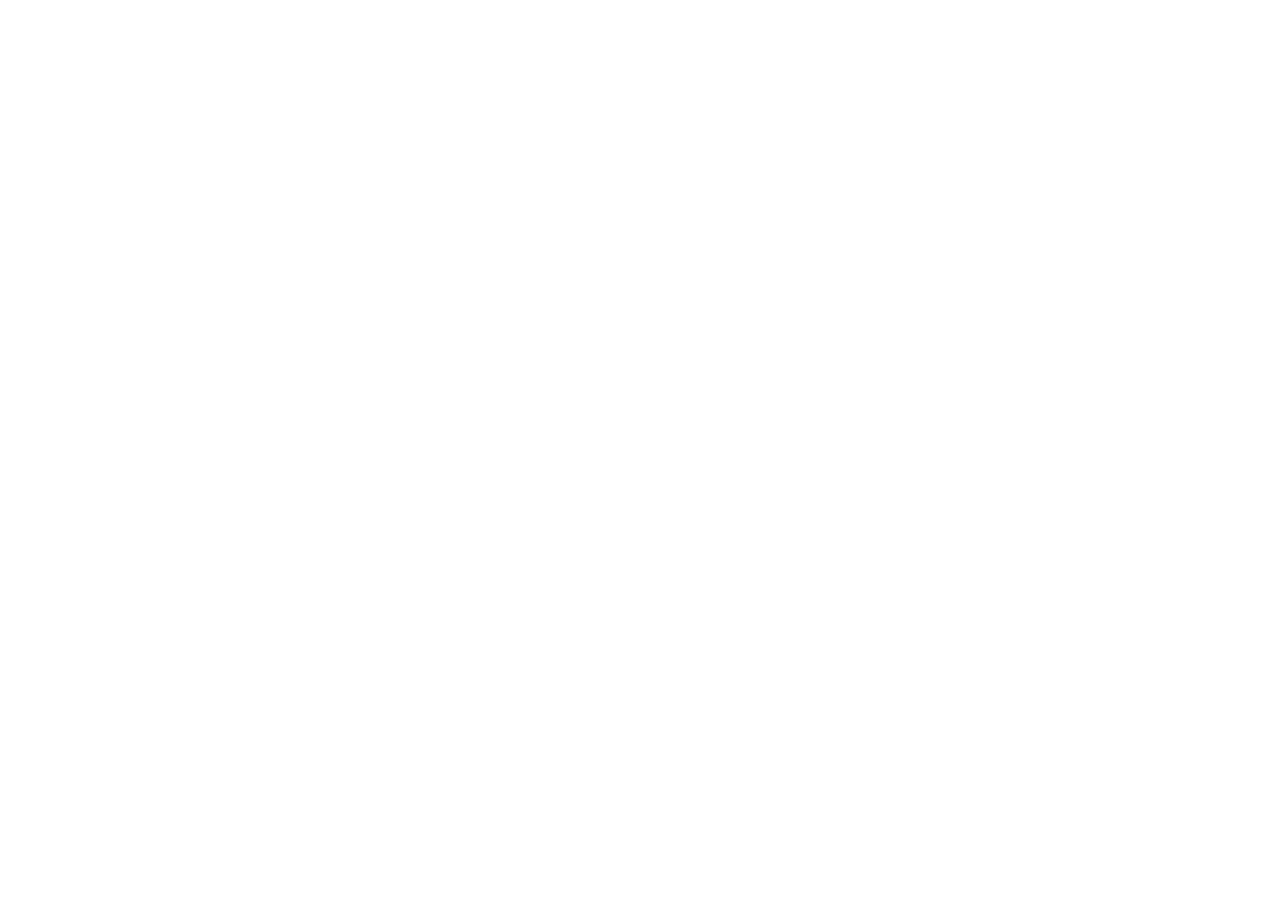
==== index.html @ 6921f5c3 "first commit" ====
<!DOCTYPE html>
<html lang="en">
<head>
    <meta charset="UTF-8">
    <meta http-equiv="X-UA-Compatible" content="IE=edge">
    <meta name="viewport" content="width=device-width, initial-scale=1.0">
    <meta name="author" content="Katia Losignore">
    <meta name="description" content="The Booleaner">
    <title>The Booleaner</title>
    <link rel="stylesheet" href="css/style.css">
</head>
<body>
    
</body>
</html>
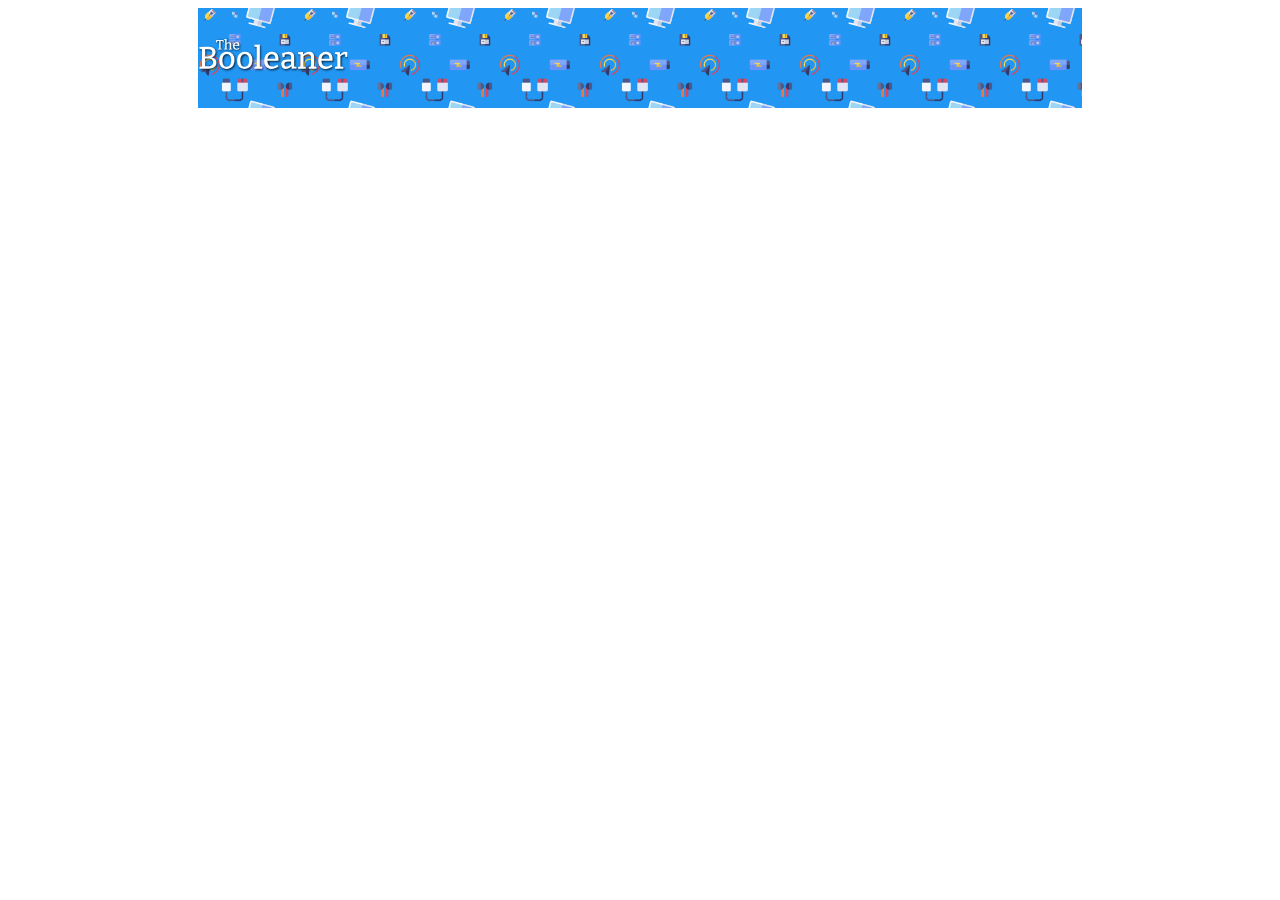
==== commit 50604fec: "added header" ====
--- a/index.html
+++ b/index.html
@@ -10,6 +10,15 @@
     <link rel="stylesheet" href="css/style.css">
 </head>
 <body>
+    <div class="container">
+        <!-- Intestazione principale della pagina -->
+        <header>
+           <img src="img/logo.svg" alt="logo Booleaner">
+        </header>
+    </div>
+            
+            
     
+
 </body>
 </html>--- a/css/style.css
+++ b/css/style.css
@@ -0,0 +1,21 @@
+.container {
+    width: 70%;
+    margin: auto;
+}
+    
+header {
+    height: 100px;
+    line-height: 100px;
+    color: white;
+    background-color: rgba(33,150,243,1);
+    background-image:url('../img/pattern.png');
+    background-size: contain;
+    background-position: 0px 38px;
+
+}
+
+header img {
+    width: 150px;
+    margin-top: 30px;
+}
+    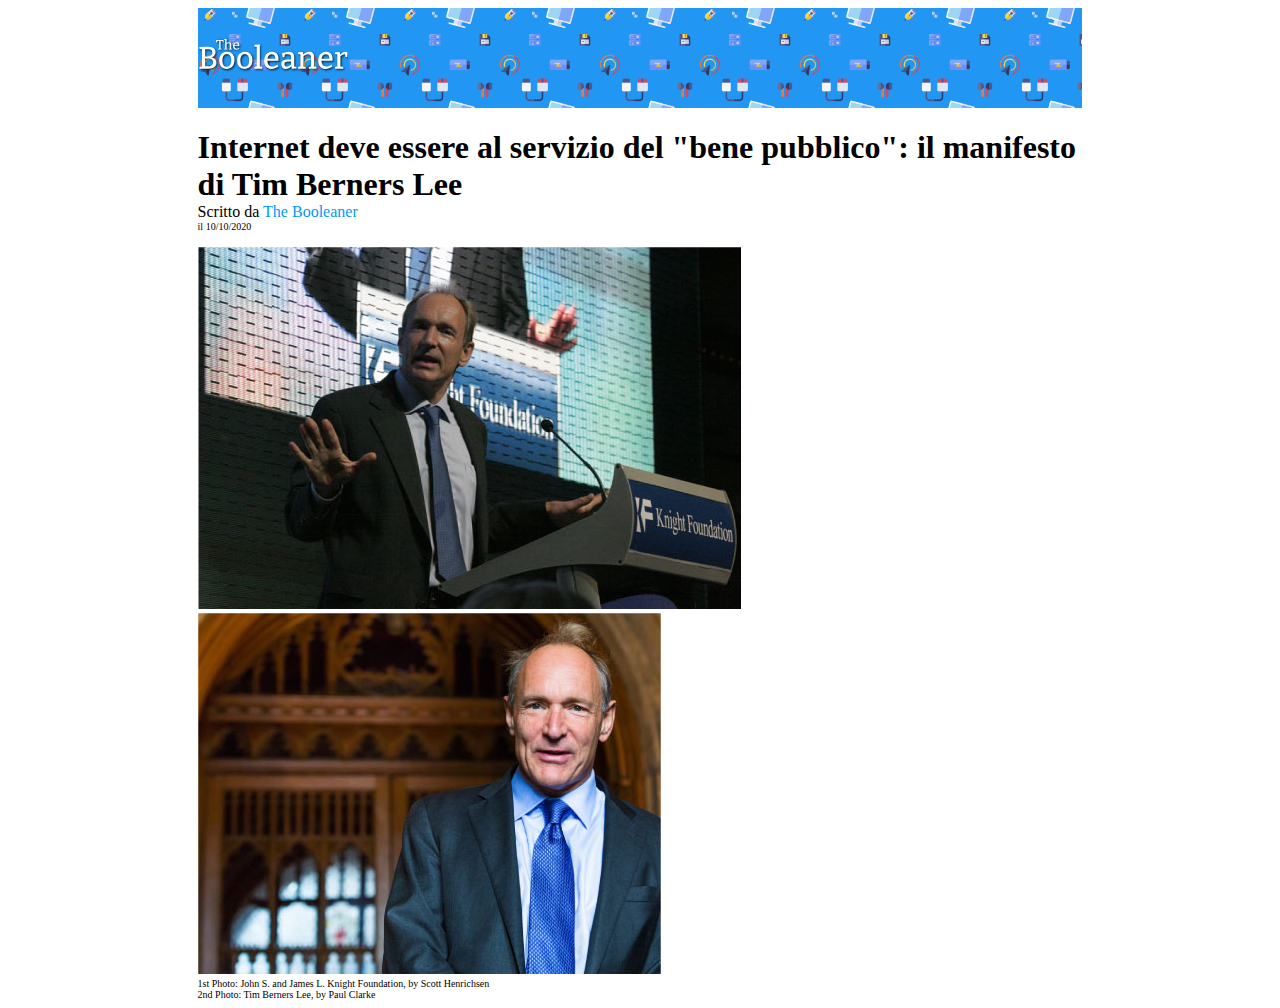
==== commit a29060ae: "added footer" ====
--- a/index.html
+++ b/index.html
@@ -15,6 +15,22 @@
         <header>
            <img src="img/logo.svg" alt="logo Booleaner">
         </header>
+
+        <footer>
+            <h1>Internet deve essere al servizio del "bene pubblico": il manifesto di Tim Berners Lee</h1>
+            <p class="author">Scritto da <span>The Booleaner</span></p>
+            <p id="date">il 10/10/2020</p>
+            <figure>
+                <img src="img/tim-1.jpg" alt="immagine tim1">
+                <img src="img/tim-2.jpg" alt="immagine tim2">
+            </figure>
+            <p class="text">1st Photo: John S. and James L. Knight Foundation, by Scott Henrichsen</p>
+            <p class="text">2nd Photo: Tim Berners Lee, by Paul Clarke</p>
+        </footer>
+
+        
+
+        
     </div>
             
             
--- a/css/style.css
+++ b/css/style.css
@@ -18,4 +18,32 @@
     width: 150px;
     margin-top: 30px;
 }
-    +
+footer span {
+    color:rgb(0, 153, 255);
+}
+
+.author {
+    margin-bottom: 0;
+    margin-top: 0;
+}
+    
+#date {
+    font-size: 10px;
+    margin-top: 0;
+    margin-bottom: 15px;
+}
+
+.text {
+    font-size: 10px;
+    margin-top: 0;
+    margin-bottom: 0;
+}
+
+footer h1 {
+    margin-bottom: 0;
+}
+
+figure {
+    margin: 0;
+}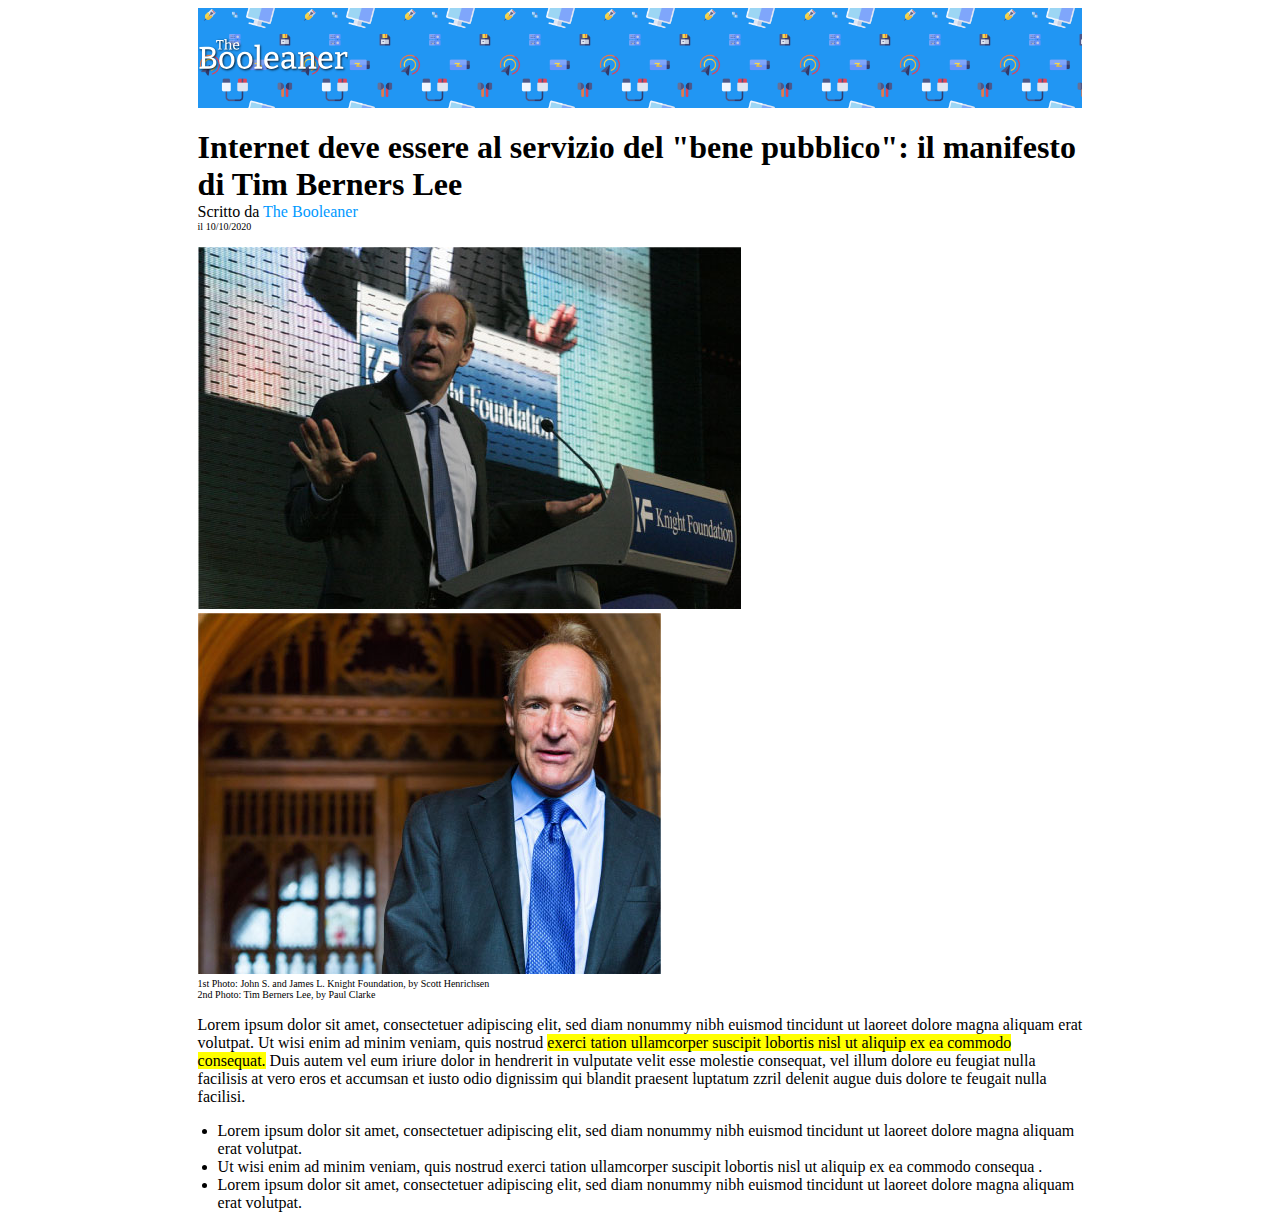
==== commit c4c41c70: "first section" ====
--- a/index.html
+++ b/index.html
@@ -16,6 +16,7 @@
            <img src="img/logo.svg" alt="logo Booleaner">
         </header>
 
+        <!-- Intestazione footer -->
         <footer>
             <h1>Internet deve essere al servizio del "bene pubblico": il manifesto di Tim Berners Lee</h1>
             <p class="author">Scritto da <span>The Booleaner</span></p>
@@ -27,6 +28,26 @@
             <p class="text">1st Photo: John S. and James L. Knight Foundation, by Scott Henrichsen</p>
             <p class="text">2nd Photo: Tim Berners Lee, by Paul Clarke</p>
         </footer>
+        <!-- Corpo della pagina -->
+        <main>
+            <!-- First section -->
+            <section>
+                <p>Lorem ipsum dolor sit amet, consectetuer adipiscing elit, sed diam nonummy nibh euismod tincidunt ut laoreet dolore magna aliquam erat volutpat. Ut wisi enim ad minim veniam, quis nostrud <span>exerci tation ullamcorper suscipit lobortis nisl ut aliquip ex ea commodo consequat.</span>
+                    Duis autem vel eum iriure dolor in hendrerit in vulputate velit esse molestie consequat, vel illum dolore eu feugiat nulla facilisis at vero eros et accumsan et iusto odio dignissim qui blandit praesent luptatum zzril delenit augue duis dolore te feugait nulla facilisi.</p>
+                <ul id="list">
+                    <li>
+                        Lorem ipsum dolor sit amet, consectetuer adipiscing elit, sed diam nonummy nibh euismod tincidunt ut laoreet dolore magna aliquam erat volutpat.  
+                    </li>
+                    <li>
+                        Ut wisi enim ad minim veniam, quis nostrud exerci tation ullamcorper suscipit lobortis nisl ut aliquip ex ea commodo consequa . 
+                    </li>
+                    <li>
+                        Lorem ipsum dolor sit amet, consectetuer adipiscing elit, sed diam nonummy nibh euismod tincidunt ut laoreet dolore magna aliquam erat volutpat.
+                    </li>
+                </ul>
+            </section>
+
+        </main>
 
         
 
--- a/css/style.css
+++ b/css/style.css
@@ -46,4 +46,12 @@
 
 figure {
     margin: 0;
+}
+
+main p span {
+    background-color: yellow;
+}
+
+#list {
+    padding-left: 20px;
 }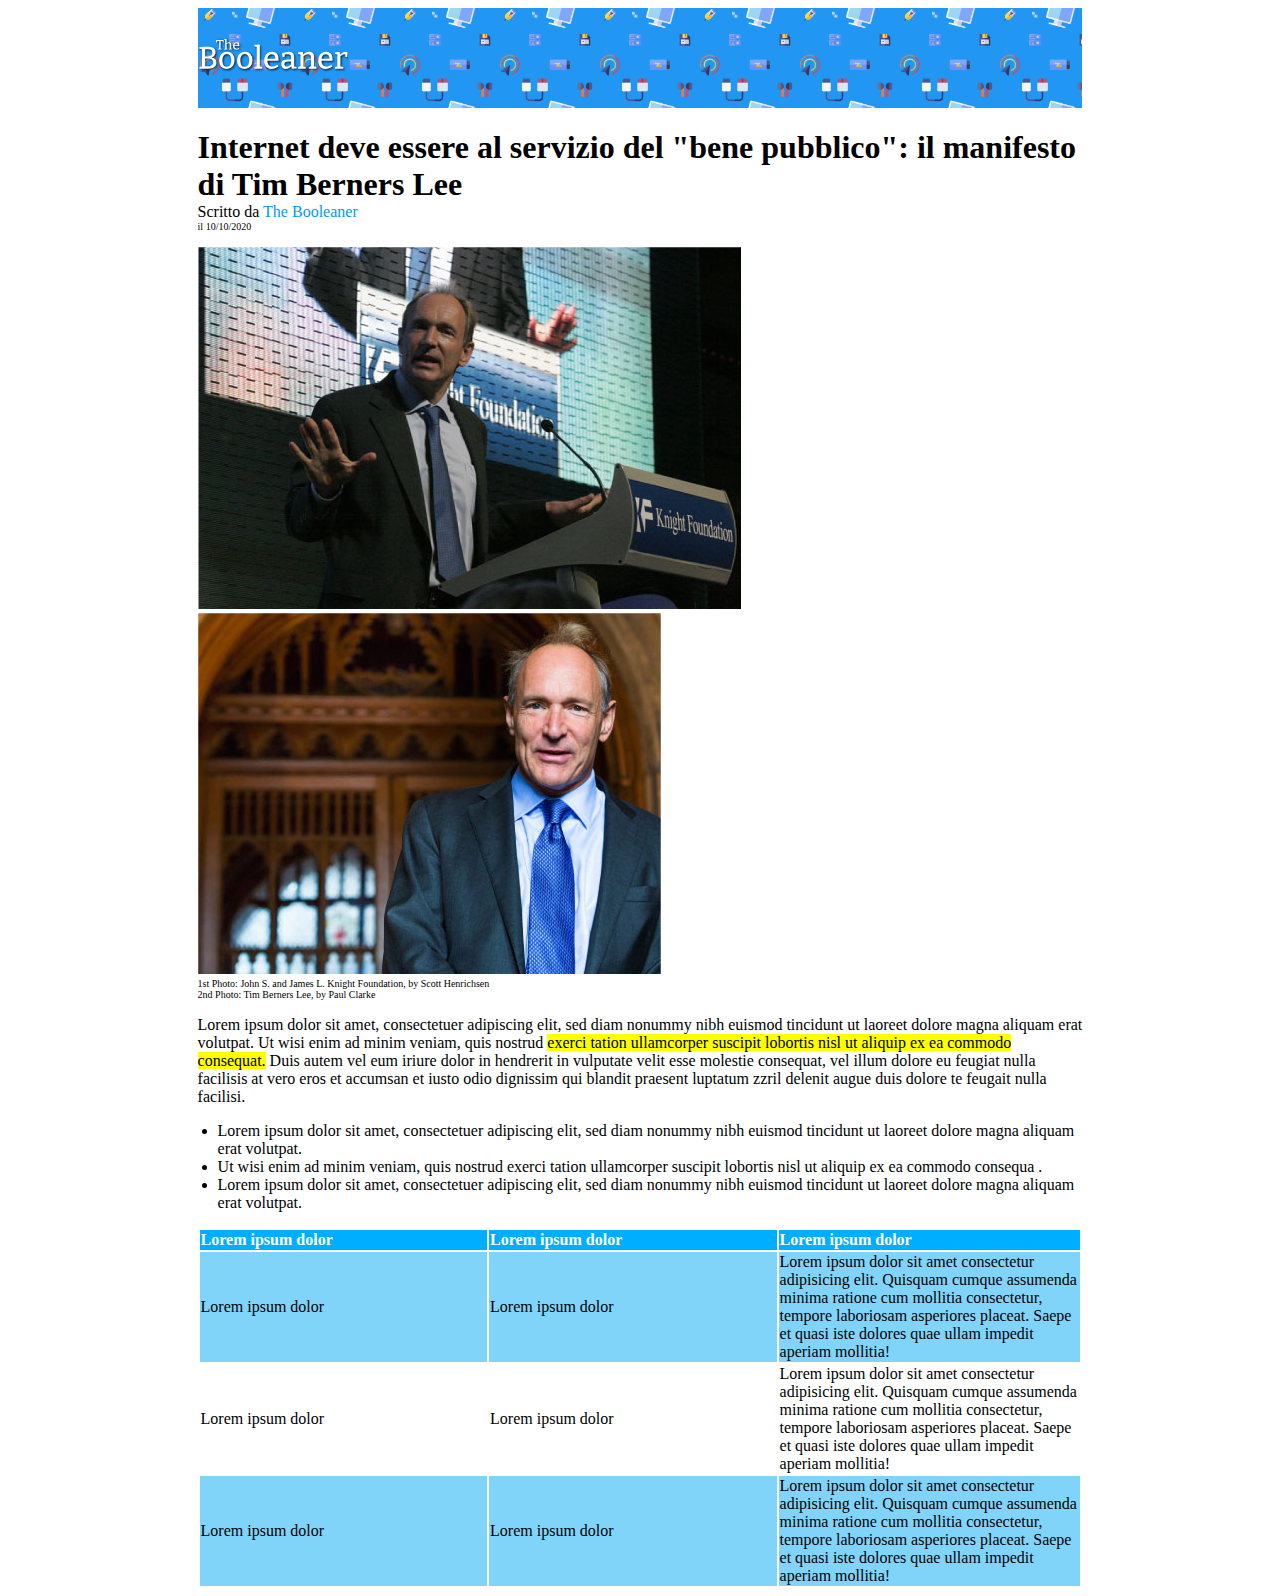
==== commit 524c35e9: "added table" ====
--- a/index.html
+++ b/index.html
@@ -46,6 +46,37 @@
                     </li>
                 </ul>
             </section>
+            <!-- Second section -->
+            <section>
+                <!-- Intestazione tabella -->
+                <table>
+                    <thead>
+                        <tr>
+                            <th>Lorem ipsum dolor</th>
+                            <th>Lorem ipsum dolor</th>
+                            <th>Lorem ipsum dolor</th>
+                        </tr>
+                    </thead>
+                    <!-- Corpo della tabella -->
+                    <tbody>
+                        <tr class="background-text">
+                            <td>Lorem ipsum dolor</td>
+                            <td>Lorem ipsum dolor</td>
+                            <td>Lorem ipsum dolor sit amet consectetur adipisicing elit. Quisquam cumque assumenda minima ratione cum mollitia consectetur, tempore laboriosam asperiores placeat. Saepe et quasi iste dolores quae ullam impedit aperiam mollitia!</td>
+                        </tr>
+                        <tr>
+                            <td>Lorem ipsum dolor</td>
+                            <td>Lorem ipsum dolor</td>
+                            <td>Lorem ipsum dolor sit amet consectetur adipisicing elit. Quisquam cumque assumenda minima ratione cum mollitia consectetur, tempore laboriosam asperiores placeat. Saepe et quasi iste dolores quae ullam impedit aperiam mollitia!</td>
+                        </tr>
+                        <tr class="background-text">
+                            <td>Lorem ipsum dolor</td>
+                            <td>Lorem ipsum dolor</td>
+                            <td>Lorem ipsum dolor sit amet consectetur adipisicing elit. Quisquam cumque assumenda minima ratione cum mollitia consectetur, tempore laboriosam asperiores placeat. Saepe et quasi iste dolores quae ullam impedit aperiam mollitia!</td>
+                        </tr>
+                    </tbody>
+                </table>
+            </section>
 
         </main>
 
--- a/css/style.css
+++ b/css/style.css
@@ -54,4 +54,16 @@
 
 #list {
     padding-left: 20px;
-}+}
+
+table th{
+    width: 500px;
+    text-align: left;
+    color:white;
+    background-color: hsl(199, 100%, 50%);
+}
+
+.background-text {
+    background-color: rgba(129,212,249,1);
+}
+
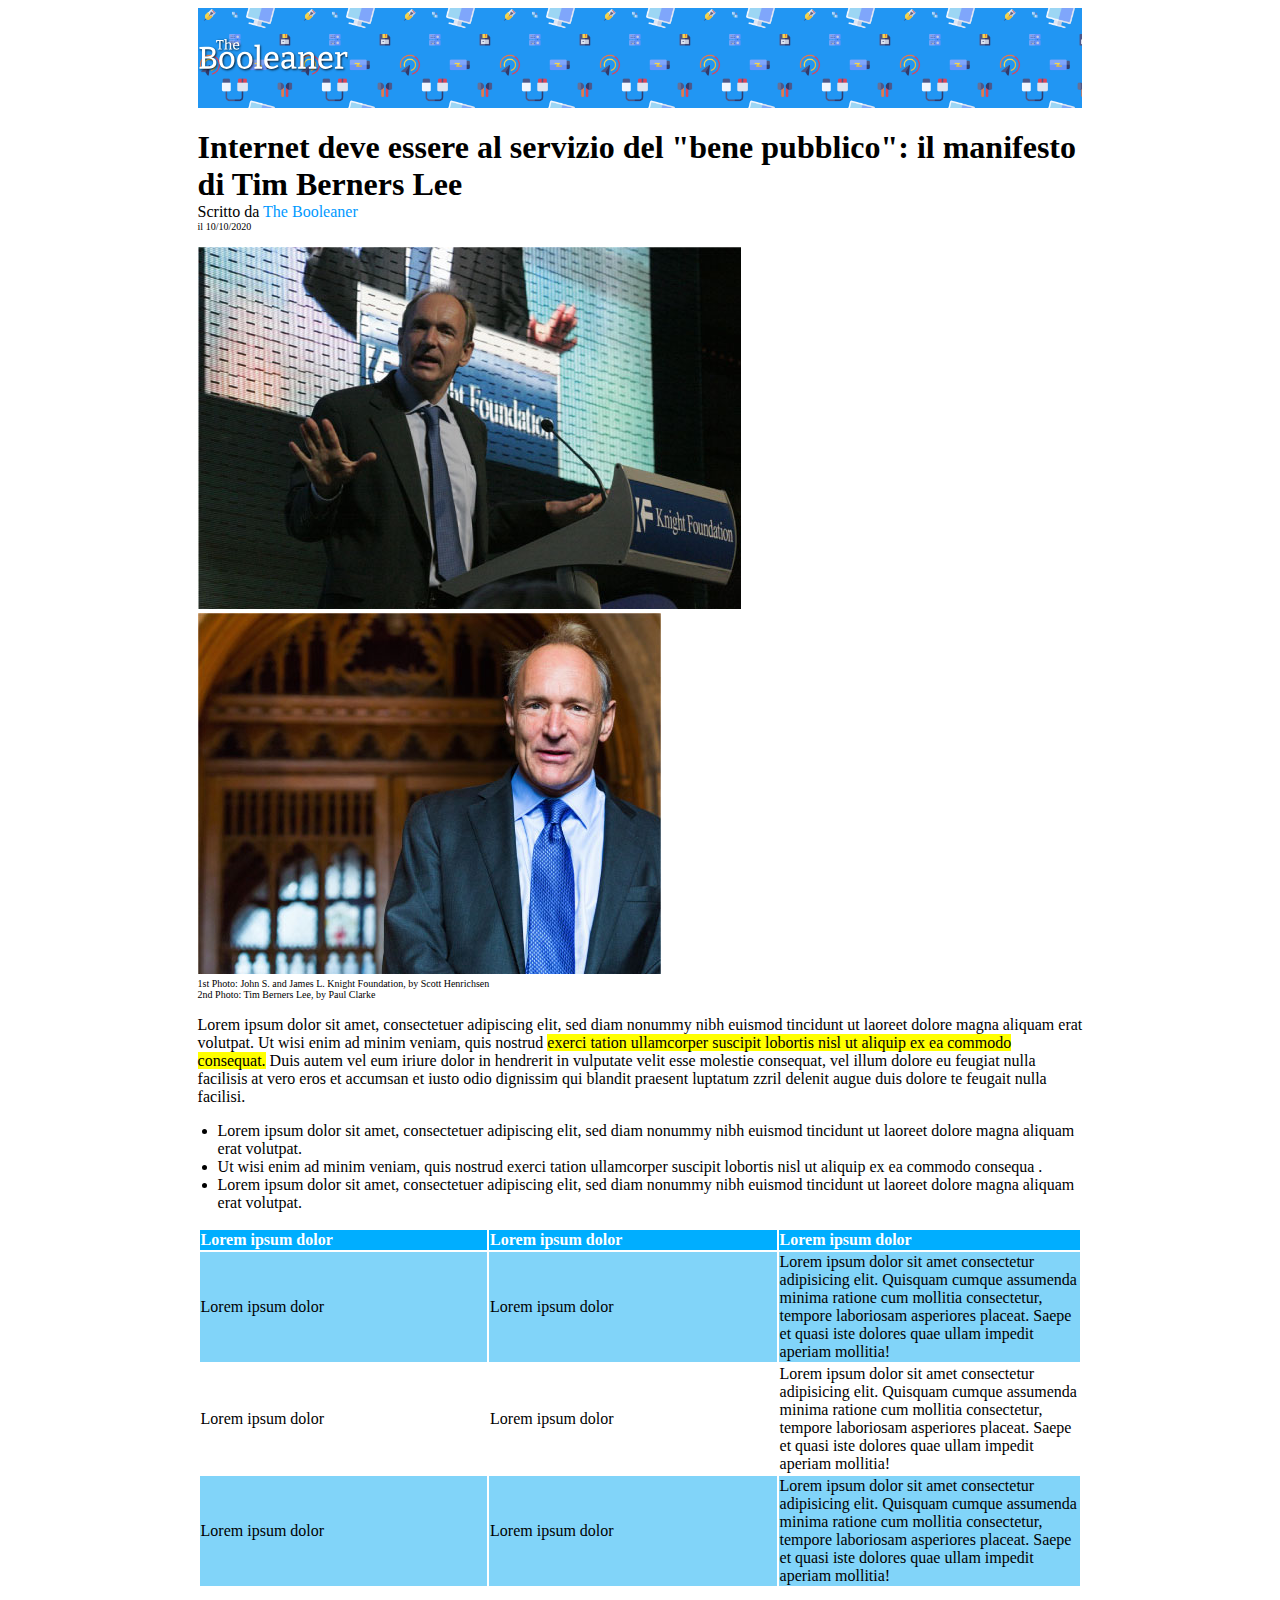
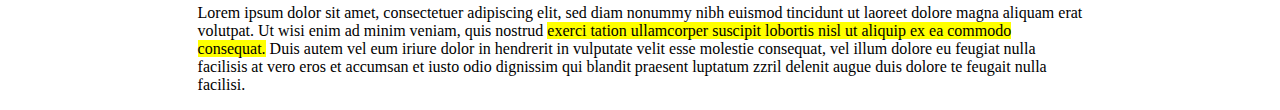
==== commit 448a68a6: "added third section" ====
--- a/index.html
+++ b/index.html
@@ -77,6 +77,11 @@
                     </tbody>
                 </table>
             </section>
+            <!-- Third Section -->
+            <section>
+                <p>Lorem ipsum dolor sit amet, consectetuer adipiscing elit, sed diam nonummy nibh euismod tincidunt ut laoreet dolore magna aliquam erat volutpat. Ut wisi enim ad minim veniam, quis nostrud <span>exerci tation ullamcorper suscipit lobortis nisl ut aliquip ex ea commodo consequat.</span>
+                    Duis autem vel eum iriure dolor in hendrerit in vulputate velit esse molestie consequat, vel illum dolore eu feugiat nulla facilisis at vero eros et accumsan et iusto odio dignissim qui blandit praesent luptatum zzril delenit augue duis dolore te feugait nulla facilisi.</p>
+            </section>
 
         </main>
 
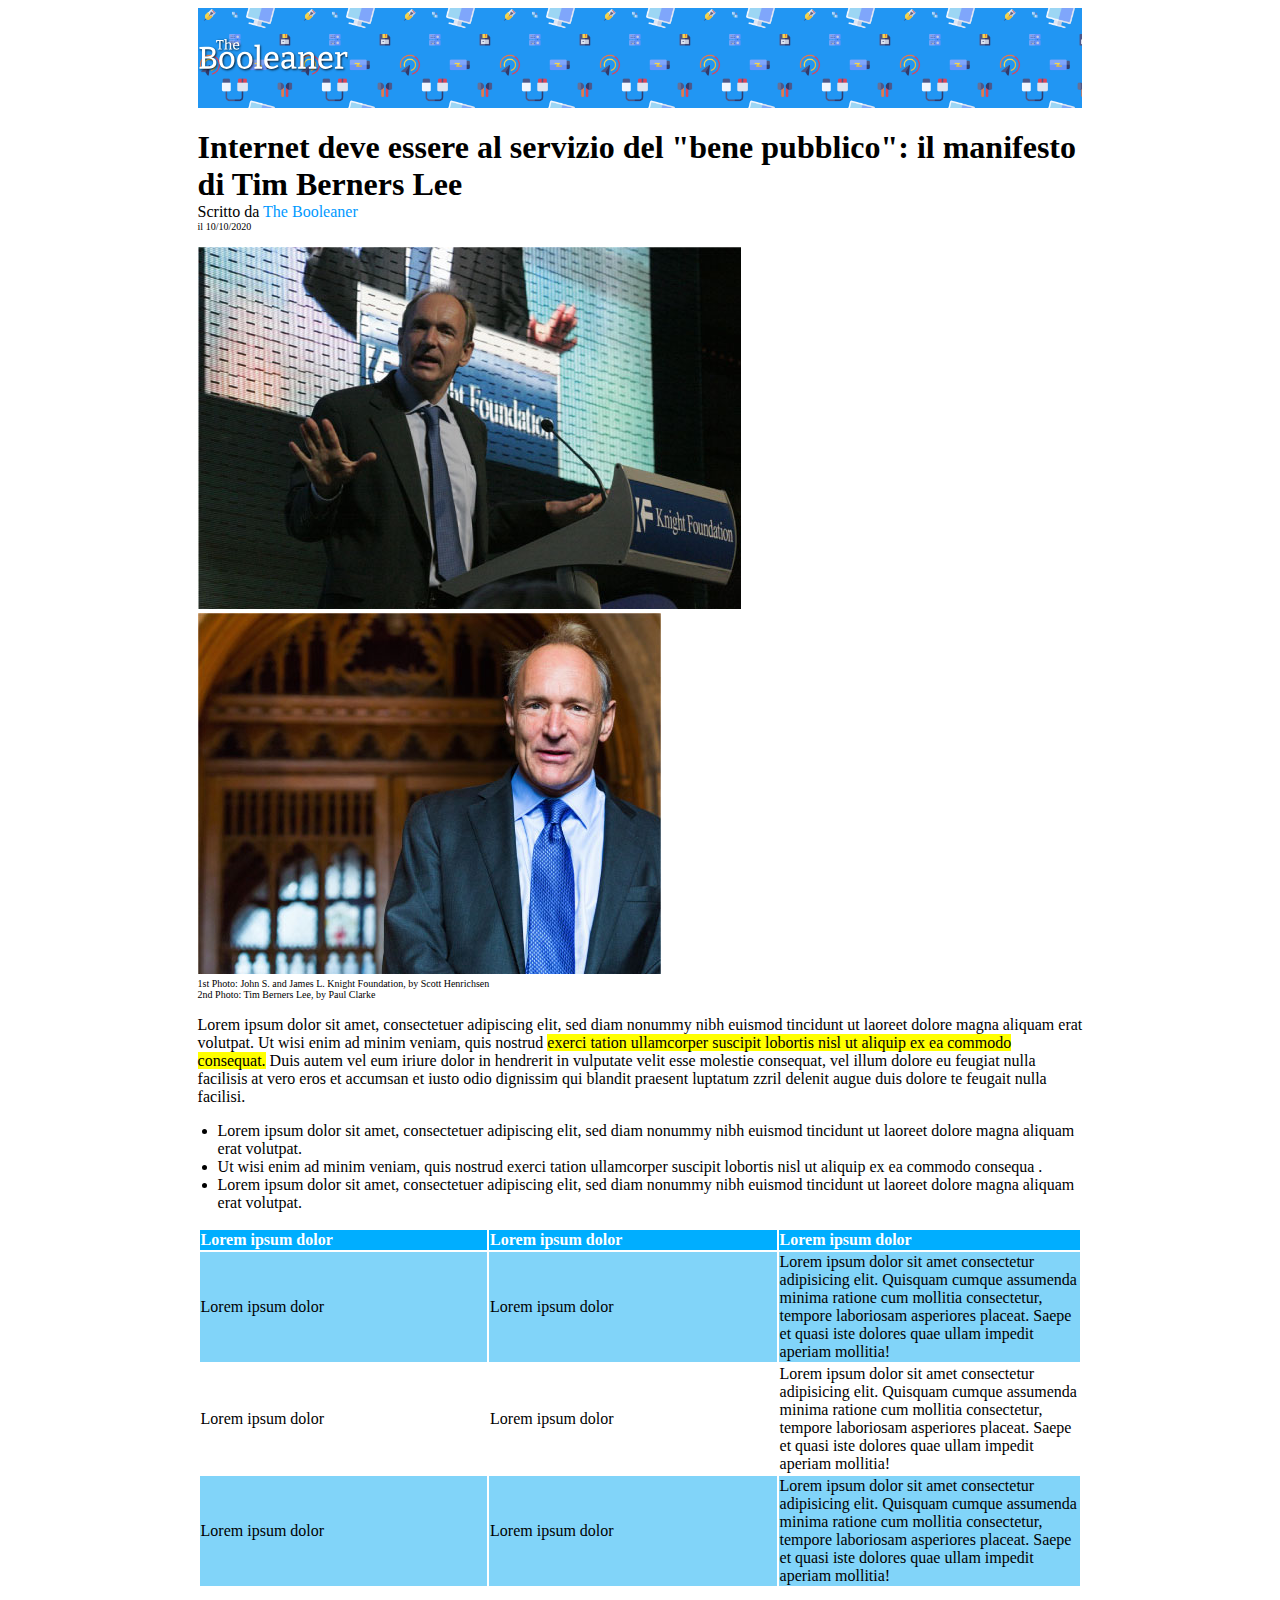
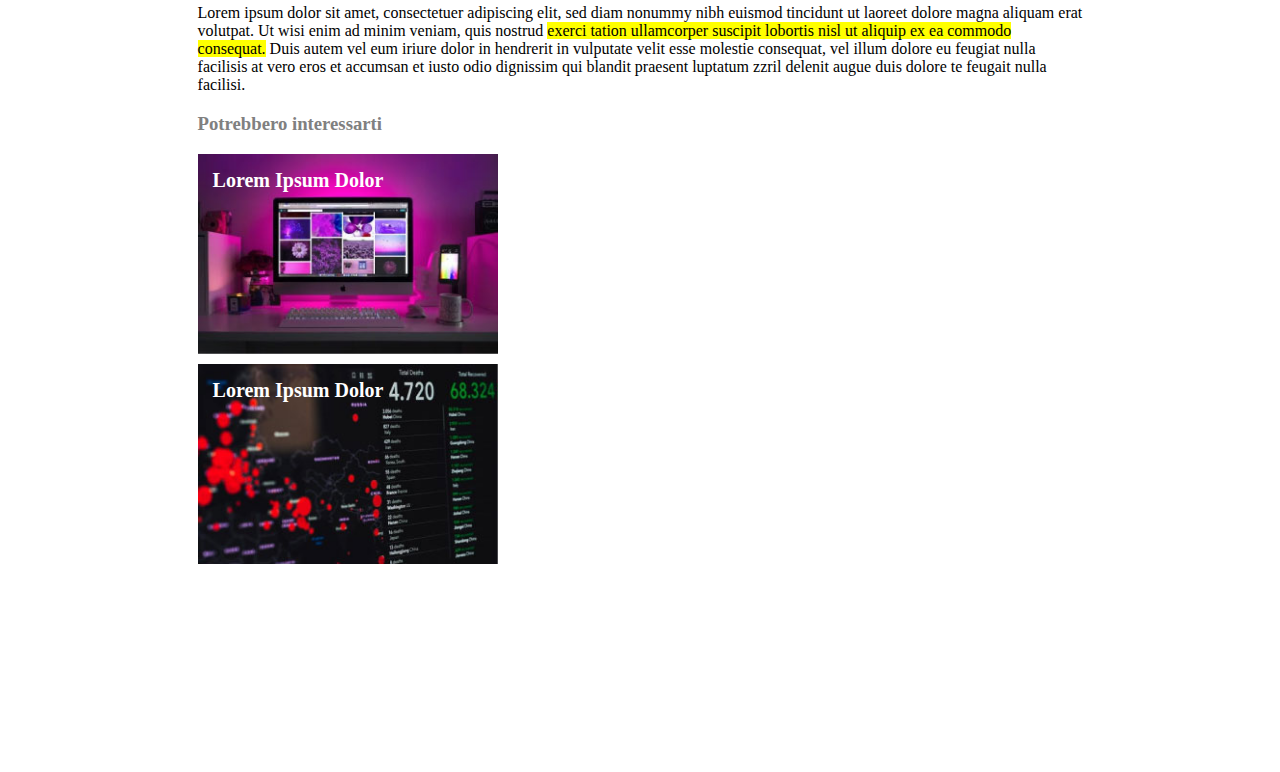
==== commit 2fd0ef9e: "added footer final" ====
--- a/index.html
+++ b/index.html
@@ -82,16 +82,30 @@
                 <p>Lorem ipsum dolor sit amet, consectetuer adipiscing elit, sed diam nonummy nibh euismod tincidunt ut laoreet dolore magna aliquam erat volutpat. Ut wisi enim ad minim veniam, quis nostrud <span>exerci tation ullamcorper suscipit lobortis nisl ut aliquip ex ea commodo consequat.</span>
                     Duis autem vel eum iriure dolor in hendrerit in vulputate velit esse molestie consequat, vel illum dolore eu feugiat nulla facilisis at vero eros et accumsan et iusto odio dignissim qui blandit praesent luptatum zzril delenit augue duis dolore te feugait nulla facilisi.</p>
             </section>
-
+            
         </main>
 
-        
+        <!-- Parte finale della pagina -->
+        <footer>
+            <h3>Potrebbero interessarti</h3>
+            
+            <div class="background-1">
+                <div class="main-text"> Lorem Ipsum Dolor</div>
+            </div>
+            <div class="background-2">
+                <div class="main-text"> Lorem Ipsum Dolor</div>
+            </div>
 
-        
+        </footer>
+
+
     </div>
             
             
     
 
 </body>
-</html>+</html>
+        
+
+        --- a/css/style.css
+++ b/css/style.css
@@ -67,3 +67,31 @@
     background-color: rgba(129,212,249,1);
 }
 
+h3 {
+    color:grey;
+}
+
+.background-1 {
+    background-image: url(../img/monitor.jpg);
+    height:210px;
+    width: 300px;
+    background-size: contain;
+    background-repeat: no-repeat;
+    margin-bottom: 0;
+}
+
+.background-2 {
+    background-image: url(../img/graph.jpg);
+    height:400px;
+    width: 300px;
+    background-size: contain;
+    background-repeat: no-repeat;
+}
+    
+
+.main-text {
+    font-size: 20px;
+    color: white;
+    font-weight: bold;
+    padding: 15px;
+}
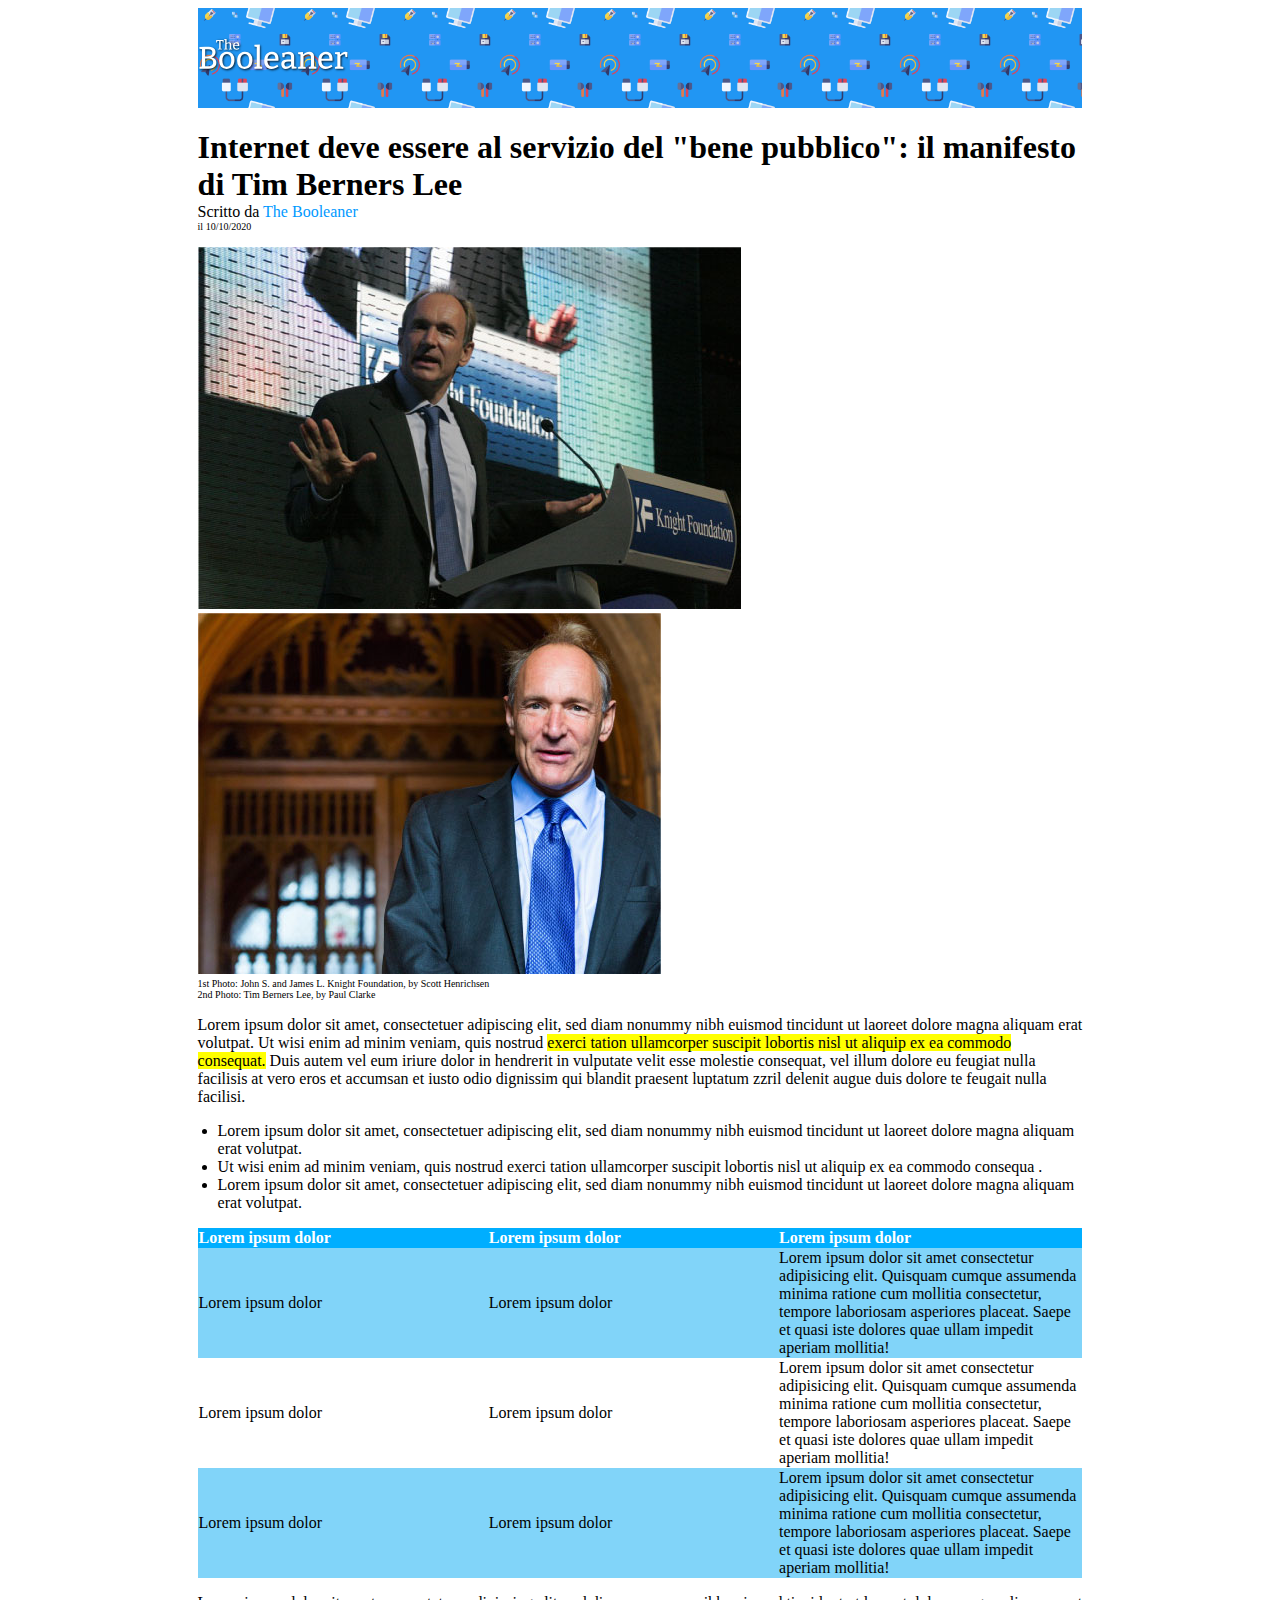
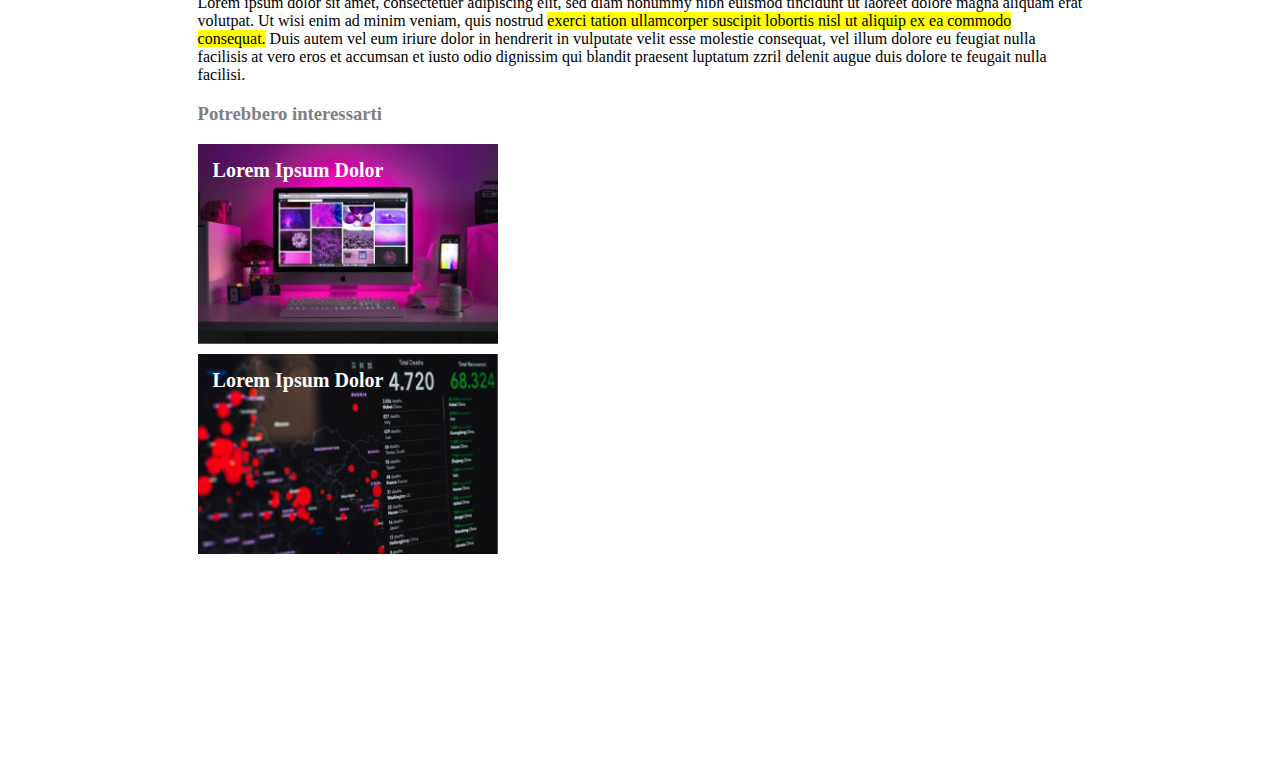
==== commit 0c16a818: "edit tag" ====
--- a/index.html
+++ b/index.html
@@ -16,10 +16,10 @@
            <img src="img/logo.svg" alt="logo Booleaner">
         </header>
 
-        <!-- Intestazione footer -->
-        <footer>
+        <!-- Intestazione pagina -->
+        <div>
             <h1>Internet deve essere al servizio del "bene pubblico": il manifesto di Tim Berners Lee</h1>
-            <p class="author">Scritto da <span>The Booleaner</span></p>
+            <p class="author">Scritto da <span id="color">The Booleaner</span></p>
             <p id="date">il 10/10/2020</p>
             <figure>
                 <img src="img/tim-1.jpg" alt="immagine tim1">
@@ -27,12 +27,12 @@
             </figure>
             <p class="text">1st Photo: John S. and James L. Knight Foundation, by Scott Henrichsen</p>
             <p class="text">2nd Photo: Tim Berners Lee, by Paul Clarke</p>
-        </footer>
+        </div>
         <!-- Corpo della pagina -->
         <main>
-            <!-- First section -->
+            <!-- Testo principale -->
             <section>
-                <p>Lorem ipsum dolor sit amet, consectetuer adipiscing elit, sed diam nonummy nibh euismod tincidunt ut laoreet dolore magna aliquam erat volutpat. Ut wisi enim ad minim veniam, quis nostrud <span>exerci tation ullamcorper suscipit lobortis nisl ut aliquip ex ea commodo consequat.</span>
+                <p>Lorem ipsum dolor sit amet, consectetuer adipiscing elit, sed diam nonummy nibh euismod tincidunt ut laoreet dolore magna aliquam erat volutpat. Ut wisi enim ad minim veniam, quis nostrud <mark>exerci tation ullamcorper suscipit lobortis nisl ut aliquip ex ea commodo consequat.</mark>
                     Duis autem vel eum iriure dolor in hendrerit in vulputate velit esse molestie consequat, vel illum dolore eu feugiat nulla facilisis at vero eros et accumsan et iusto odio dignissim qui blandit praesent luptatum zzril delenit augue duis dolore te feugait nulla facilisi.</p>
                 <ul id="list">
                     <li>
@@ -46,7 +46,7 @@
                     </li>
                 </ul>
             </section>
-            <!-- Second section -->
+            <!-- Corpo del testo -->
             <section>
                 <!-- Intestazione tabella -->
                 <table>
@@ -77,9 +77,9 @@
                     </tbody>
                 </table>
             </section>
-            <!-- Third Section -->
+            <!-- Parte finale del testo-->
             <section>
-                <p>Lorem ipsum dolor sit amet, consectetuer adipiscing elit, sed diam nonummy nibh euismod tincidunt ut laoreet dolore magna aliquam erat volutpat. Ut wisi enim ad minim veniam, quis nostrud <span>exerci tation ullamcorper suscipit lobortis nisl ut aliquip ex ea commodo consequat.</span>
+                <p>Lorem ipsum dolor sit amet, consectetuer adipiscing elit, sed diam nonummy nibh euismod tincidunt ut laoreet dolore magna aliquam erat volutpat. Ut wisi enim ad minim veniam, quis nostrud <mark>exerci tation ullamcorper suscipit lobortis nisl ut aliquip ex ea commodo consequat.</mark>
                     Duis autem vel eum iriure dolor in hendrerit in vulputate velit esse molestie consequat, vel illum dolore eu feugiat nulla facilisis at vero eros et accumsan et iusto odio dignissim qui blandit praesent luptatum zzril delenit augue duis dolore te feugait nulla facilisi.</p>
             </section>
             
@@ -98,14 +98,14 @@
 
         </footer>
 
-
     </div>
             
+</body>
+</html>
+
             
     
 
-</body>
-</html>
         
 
         --- a/css/style.css
+++ b/css/style.css
@@ -19,7 +19,7 @@
     margin-top: 30px;
 }
 
-footer span {
+#color {
     color:rgb(0, 153, 255);
 }
 
@@ -40,7 +40,7 @@
     margin-bottom: 0;
 }
 
-footer h1 {
+div h1 {
     margin-bottom: 0;
 }
 
@@ -48,12 +48,14 @@
     margin: 0;
 }
 
-main p span {
-    background-color: yellow;
-}
+
 
 #list {
     padding-left: 20px;
+}
+
+table {
+    border-collapse: collapse;
 }
 
 table th{
